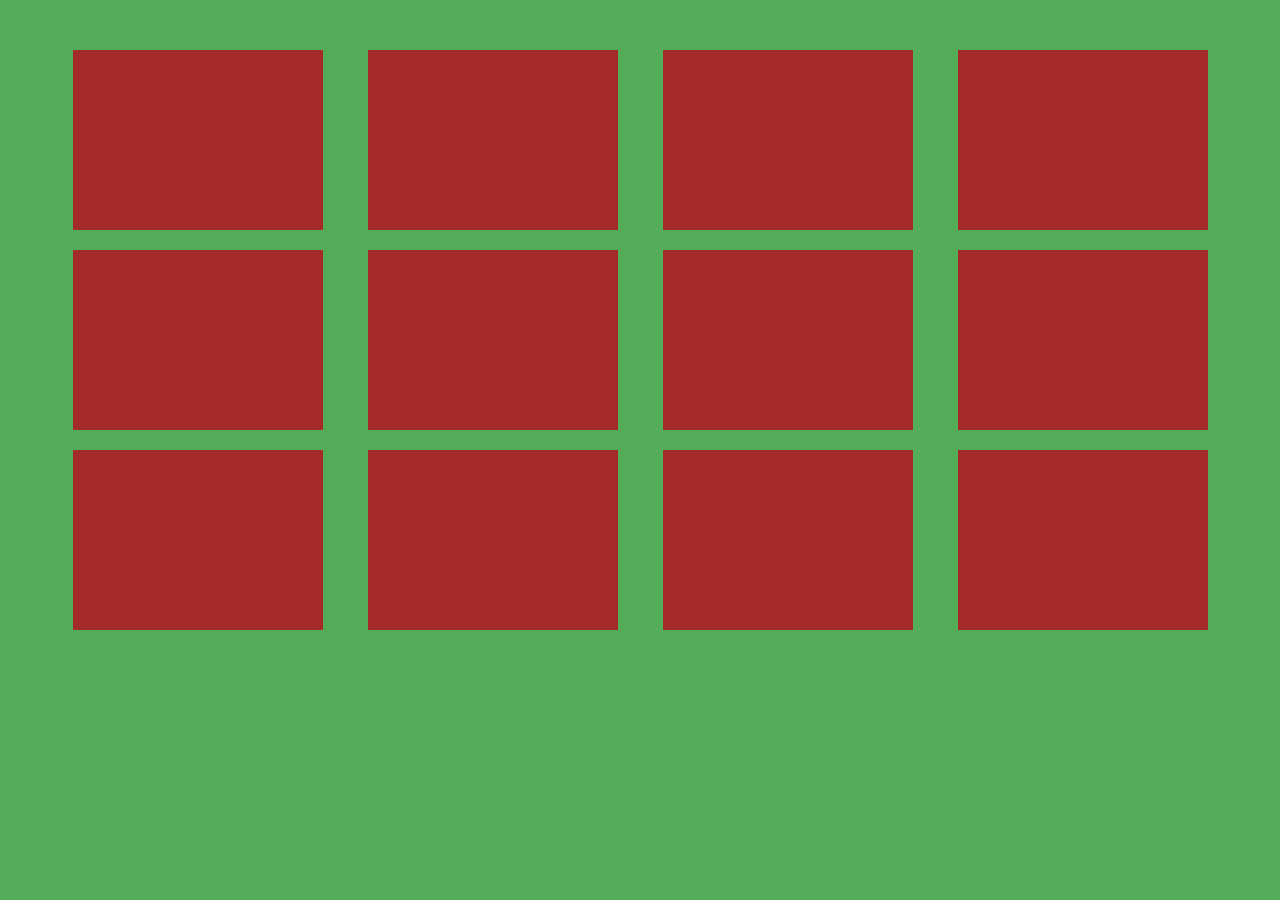
==== farm.html @ 27e5f09d "+EX" ====
<!DOCTYPE html>
<html lang="en">
<head>
    <meta charset="UTF-8">
    <meta name="viewport" content="width=device-width, initial-scale=1.0">
    <title>thai farmer</title>
    <link rel="stylesheet" href="farm-style.css">
</head>
<body>
    <div id="farm-con">
        <div class="farm"></div>
        <div class="farm"></div>
        <div class="farm"></div>
        <div class="farm"></div>
        <div class="farm"></div>
        <div class="farm"></div>
        <div class="farm"></div>
        <div class="farm"></div>
        <div class="farm"></div>
        <div class="farm"></div>
        <div class="farm"></div>
        <div class="farm"></div>
    </div>
</body>
</html>
---- farm-style.css ----
body {
  background-color: #53ad58;
  margin: 50px;
}

#farm-con {
    display: flex;
    flex-wrap: wrap;
    justify-content: space-around;
    row-gap: 20px;
}

.farm {
    width: 250px;
    height: 180px;
    background: brown;
}
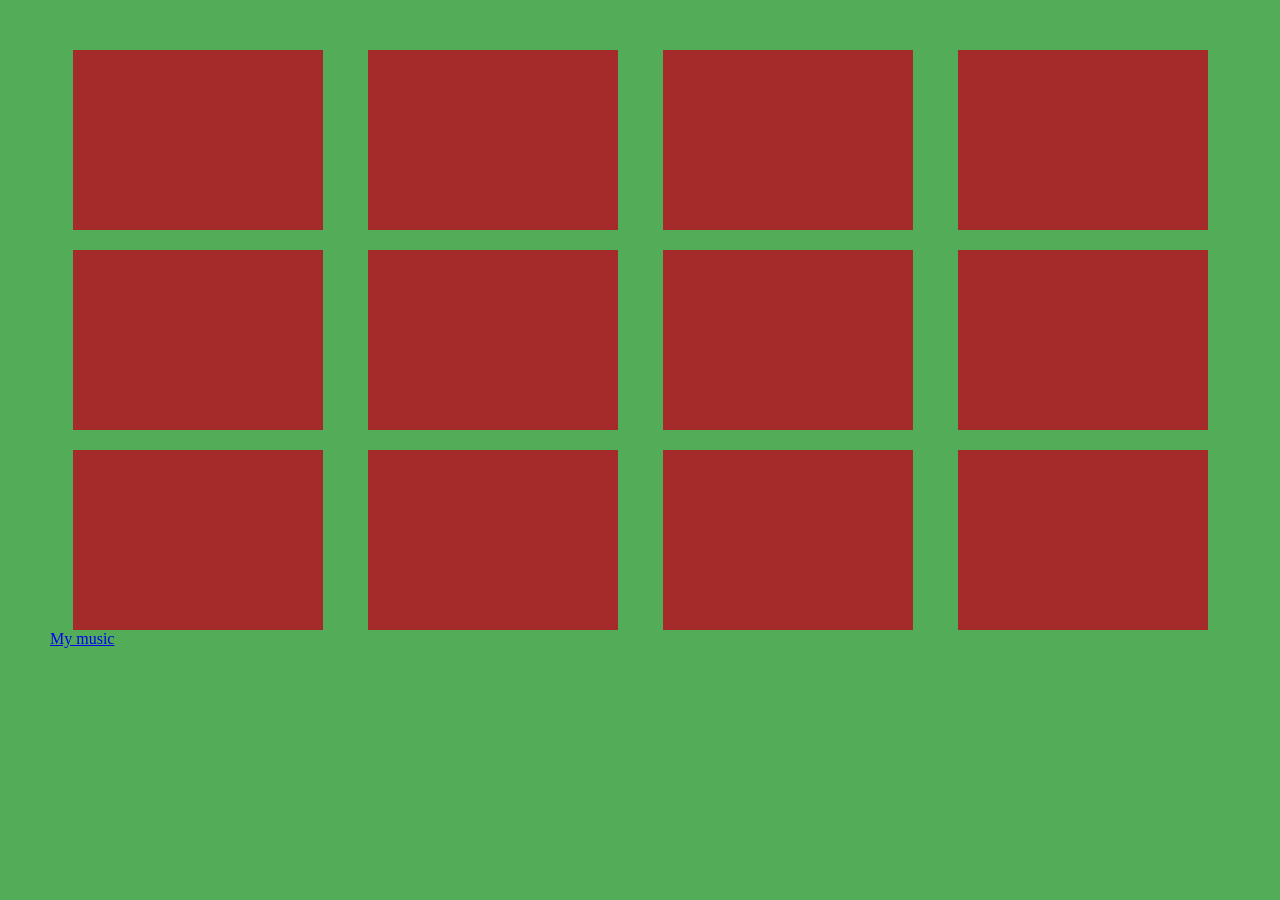
==== commit 51bb52dc: "music+" ====
--- a/farm.html
+++ b/farm.html
@@ -21,5 +21,6 @@
         <div class="farm"></div>
         <div class="farm"></div>
     </div>
+    <a href="https://drive.google.com/drive/folders/1o9LKO67K2B2_858cXoY7K16eAohtrbCE?usp=drive_link">My music<a>
 </body>
 </html>
